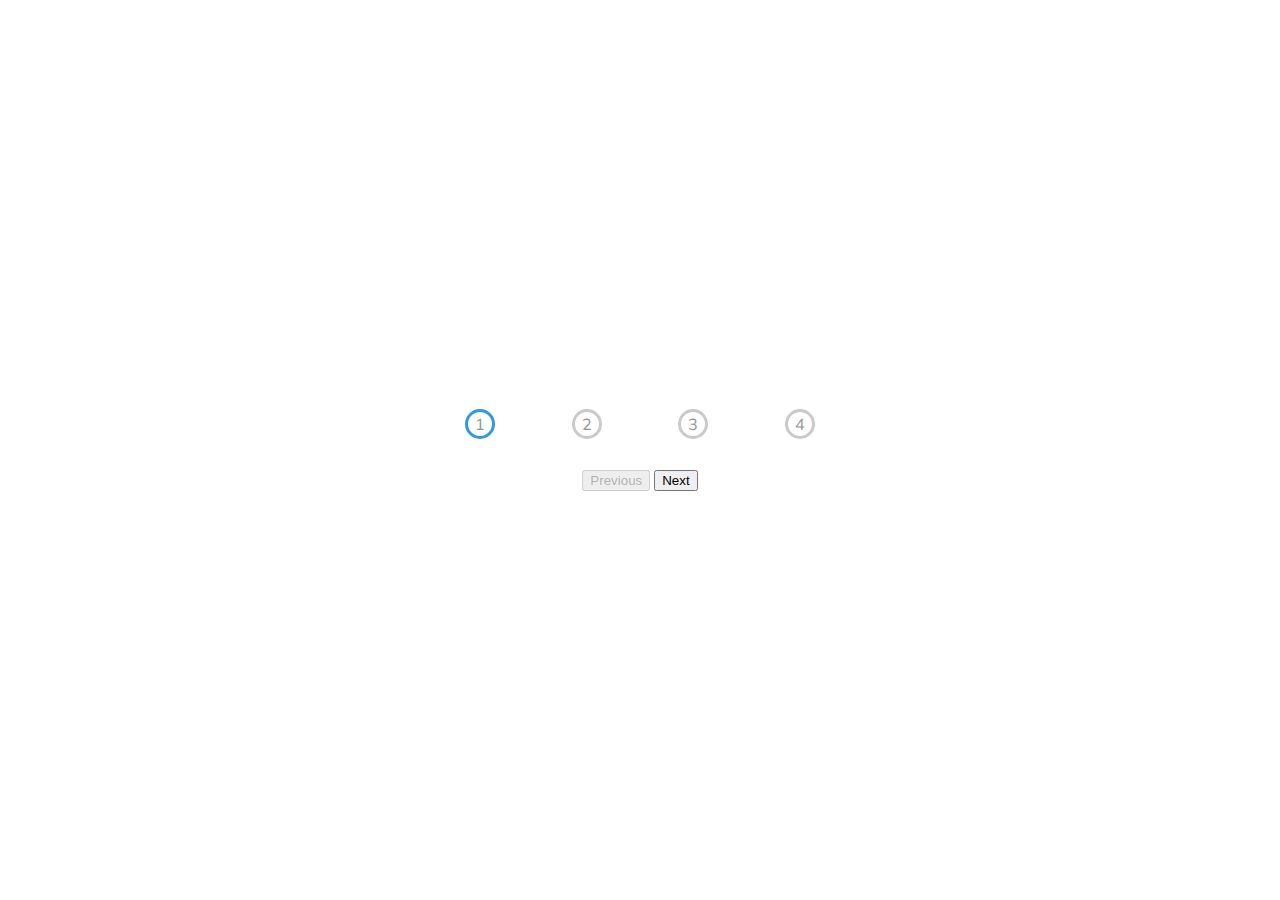
==== 2. Progess Step/index.html @ e56295fd "Day1: Expanding Cards" ====
<!DOCTYPE html>
<html lang="en">
<head>
    <meta charset="UTF-8">
    <meta http-equiv="X-UA-Compatible" content="IE=edge">
    <meta name="viewport" content="width=device-width, initial-scale=1.0">
    <title>Progress Step</title>
    <link rel="stylesheet" href="style.css">
    <script src="script.js"></script>
</head>
<body>
    <div class="container">
        <div class="progress-container">
            <div class="progress" id="progress"></div>
            <div class="circle active">1</div>
            <div class="circle">2</div>
            <div class="circle">3</div>
            <div class="circle">4</div>
        </div>
        <button class="btn" id="prev" disabled>Previous</button>
        <button class="btn" id="next">Next</button>
    </div>
</body>
</html>
---- 2. Progess Step/style.css ----
@import url('https://fonts.googleapis.com/css?family=Muli&display=swap');

:root {
  --line-border-fill: #3498db;
  --line-border-empty: #cacaca;

}

* {
  box-sizing: border-box;
}

body {
  background-color: fff;
  font-family: 'Muli', sans-serif;
  display: flex;
  align-items: center;
  justify-content: center;
  height: 100vh;
  overflow: hidden;
  margin: 0;
}

.container {
    text-align: center;
}

.progress-container {
    display: flex;
    justify-content: space-between;
    position: relative;
    margin-bottom: 30px;
    max-width: 100%;
    width: 350px;
}

.progress.container::before {
    content: '';
    background-color: var(--line-border-empty);
    position: absolute;
    top: 50%;
    left: 0;
    transform: translateY(-50%);
    height: 4px;
    width: 100%;
    z-index: -1;
}

.progress {
    background-color: var(--line-border-fill);
    position: absolute;
    top: 50%;
    left: 0;
    transform: translateY(-50%);
    height: 4px;
    width: 0%;
    z-index: -1;
    transition: 0.4s ease;
}

.circle {
    background-color: 3fff;
    color: #949494;
    border-radius: 50%;
    height: 30px;
    width: 30px;
    display: flex;
    align-items: center;
    justify-content: center;
    border: 3px solid var(--line-border-empty);
}

.circle.active {
    border-color: var(--line-border-fill);
  }
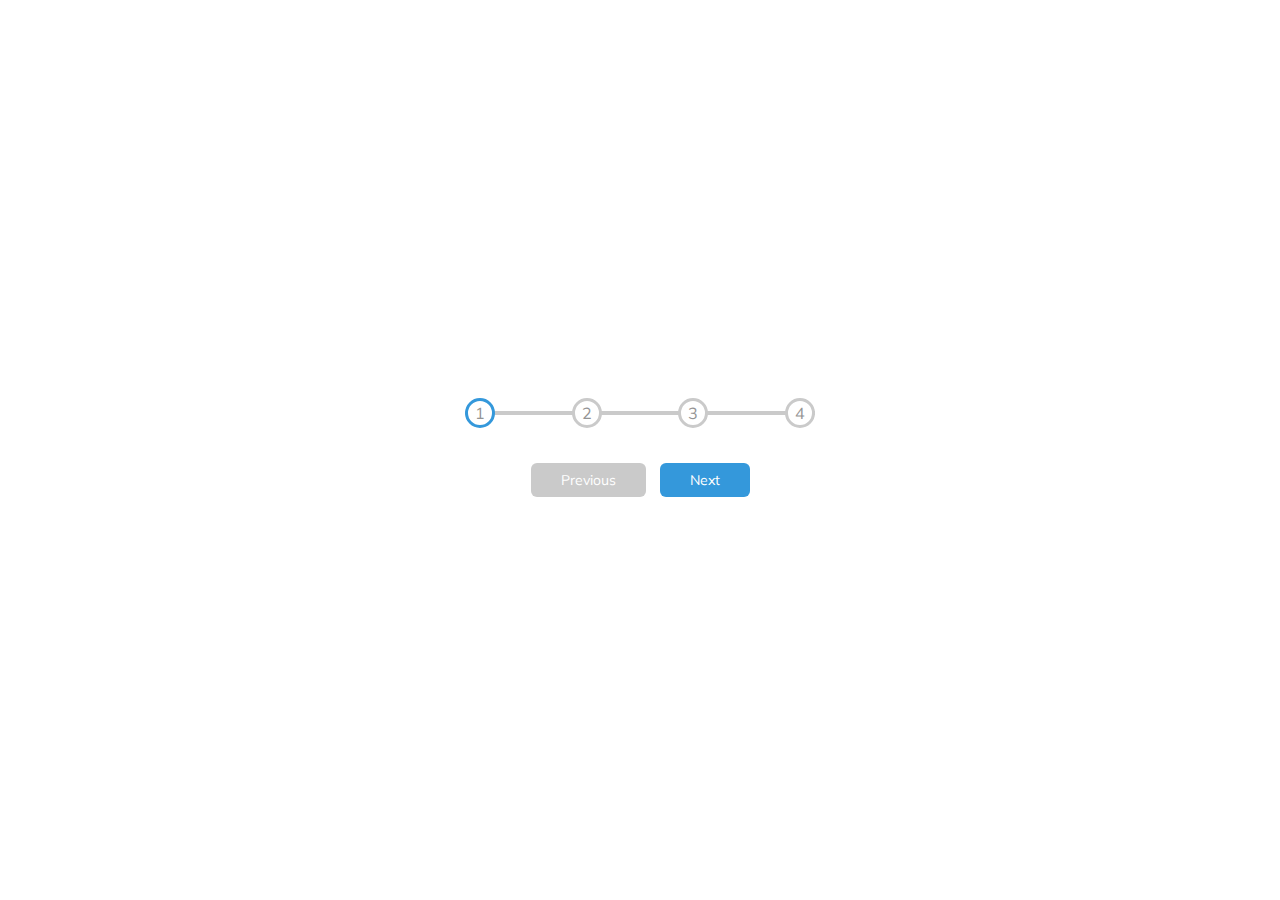
==== commit 8d701759: "Day 2: Progress Step" ====
--- a/2. Progess Step/index.html
+++ b/2. Progess Step/index.html
@@ -6,7 +6,7 @@
     <meta name="viewport" content="width=device-width, initial-scale=1.0">
     <title>Progress Step</title>
     <link rel="stylesheet" href="style.css">
-    <script src="script.js"></script>
+
 </head>
 <body>
     <div class="container">
@@ -20,5 +20,6 @@
         <button class="btn" id="prev" disabled>Previous</button>
         <button class="btn" id="next">Next</button>
     </div>
+    <script src="script.js"></script>
 </body>
 </html>--- a/2. Progess Step/style.css
+++ b/2. Progess Step/style.css
@@ -11,7 +11,7 @@
 }
 
 body {
-  background-color: fff;
+  background-color: #fff;
   font-family: 'Muli', sans-serif;
   display: flex;
   align-items: center;
@@ -34,7 +34,7 @@
     width: 350px;
 }
 
-.progress.container::before {
+.progress-container::before {
     content: '';
     background-color: var(--line-border-empty);
     position: absolute;
@@ -59,7 +59,7 @@
 }
 
 .circle {
-    background-color: 3fff;
+    background-color: #fff;
     color: #949494;
     border-radius: 50%;
     height: 30px;
@@ -68,8 +68,34 @@
     align-items: center;
     justify-content: center;
     border: 3px solid var(--line-border-empty);
+    transition: 0.4s ease;
 }
 
 .circle.active {
     border-color: var(--line-border-fill);
-  }+}
+
+.btn {
+  background-color: var(--line-border-fill);
+  color: #fff;
+  border: 0;
+  border-radius: 6px;
+  cursor: pointer;
+  font-family: inherit;
+  padding: 8px 30px;
+  margin: 5px;
+  font-size: 14px;
+}
+
+.btn:active {
+  transform: scale(0.98);
+}
+
+.btn:focus {
+  outline: 0;
+}
+
+.btn:disabled {
+  background-color: var(--line-border-empty);
+  cursor: not-allowed;
+}